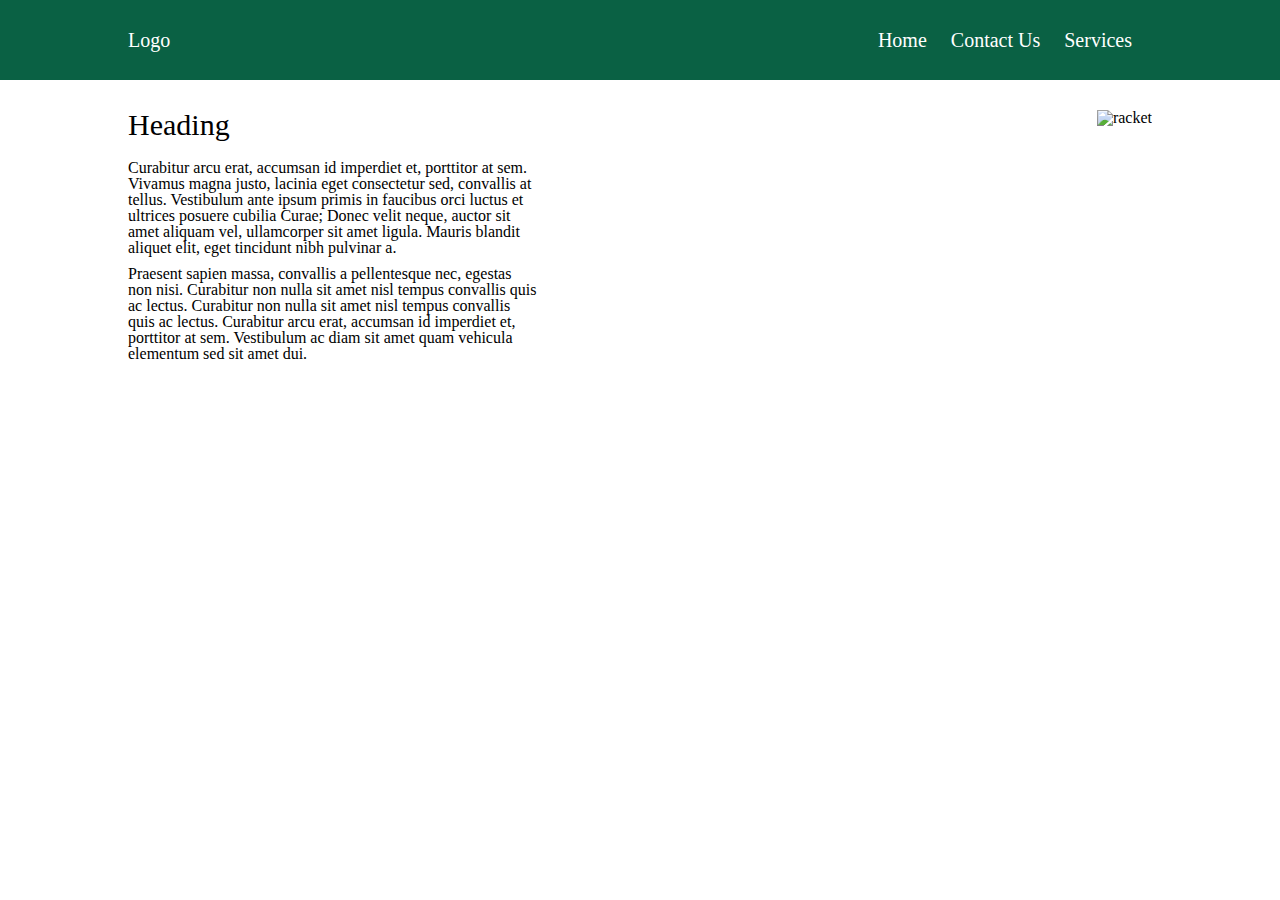
==== block-BHaabk/index.html @ cb16b580 "section and footer left" ====
<!DOCTYPE html>
 <html lang="en">
 <head>
     <meta charset="UTF-8">
     <meta name="viewport" content="width=device-width, initial-scale=1.0">
     <title>Document</title>
     <link rel="stylesheet" href="style.css">
 </head>
 <body>
<!--header-->
     <header class="header">
        <div class="inner">
            <h2 class="logo">Logo</h2>
            <div class="links">
                <a href="#">Home</a>
                <a href="#">Contact Us</a>
                <a href="#">Services</a>
            </div>
        </div>
     </header>

<!--main-->
     <main >
        <article class="inner">

            <div id="hp">
                <h2>Heading</h2>
                <p>Curabitur arcu erat, accumsan id imperdiet et, porttitor at sem. Vivamus magna justo, lacinia eget consectetur sed, convallis at tellus. Vestibulum ante ipsum primis in faucibus orci luctus et ultrices posuere cubilia Curae; Donec velit neque, auctor sit amet aliquam vel, ullamcorper sit amet ligula. Mauris blandit aliquet elit, eget tincidunt nibh pulvinar a.</p>
                <p>Praesent sapien massa, convallis a pellentesque nec, egestas non nisi. Curabitur non nulla sit amet nisl tempus convallis quis ac lectus. Curabitur non nulla sit amet nisl tempus convallis quis ac lectus. Curabitur arcu erat, accumsan id imperdiet et, porttitor at sem. Vestibulum ac diam sit amet quam vehicula elementum sed sit amet dui.</p>
            </div>

            <div id="img1">
                <img src="img1.jpg" alt="racket">
            </div>

        </article>

        <section>

        </section>
     </main>
<!--footer-->
     <footer>

     </footer>

     
 </body>
 </html>
---- block-BHaabk/style.css ----
html, body, div, span, applet, object, iframe,
h1, h2, h3, h4, h5, h6, p, blockquote, pre,
a, abbr, acronym, address, big, cite, code,
del, dfn, em, img, ins, kbd, q, s, samp,
small, strike, strong, sub, sup, tt, var,
b, u, i, center,
dl, dt, dd, ol, ul, li,
fieldset, form, label, legend,
table, caption, tbody, tfoot, thead, tr, th, td,
article, aside, canvas, details, embed, 
figure, figcaption, footer, header, hgroup, 
menu, nav, output, ruby, section, summary,
time, mark, audio, video {
	margin: 0;
	padding: 0;
	border: 0;
	font-size: 100%;
	font: inherit;
	vertical-align: baseline;
}
/* HTML5 display-role reset for older browsers */
article, aside, details, figcaption, figure, 
footer, header, hgroup, menu, nav, section {
	display: block;
}
body {
	line-height: 1;
}
ol, ul {
	list-style: none;
}
blockquote, q {
	quotes: none;
}
blockquote:before, blockquote:after,
q:before, q:after {
	content: '';
	content: none;
}
table {
	border-collapse: collapse;
	border-spacing: 0;
}
/*  custom styling  */
p{
    margin-bottom: 10px;
}
.header{
background-color: rgb(10, 97, 68);

}
.inner{
    padding: 30px;
    width: 80%;
    margin: 0 auto;
    display: flex;
    justify-content: space-between;

}
.logo{
    font-size: 20px;
    color: white;
}
.links{
display: inline;
}
.links a{
    text-decoration: none;
    font-size: 20px;
    color: white;
    padding-right: 20px;
}
#hp{
    width: 40%;
}
#hp h2{
    font-size: 30px;
    color: black;  
    padding-bottom: 20px; 
}
#img1 img{
   height: 300px;
   width: 300px;
    
}
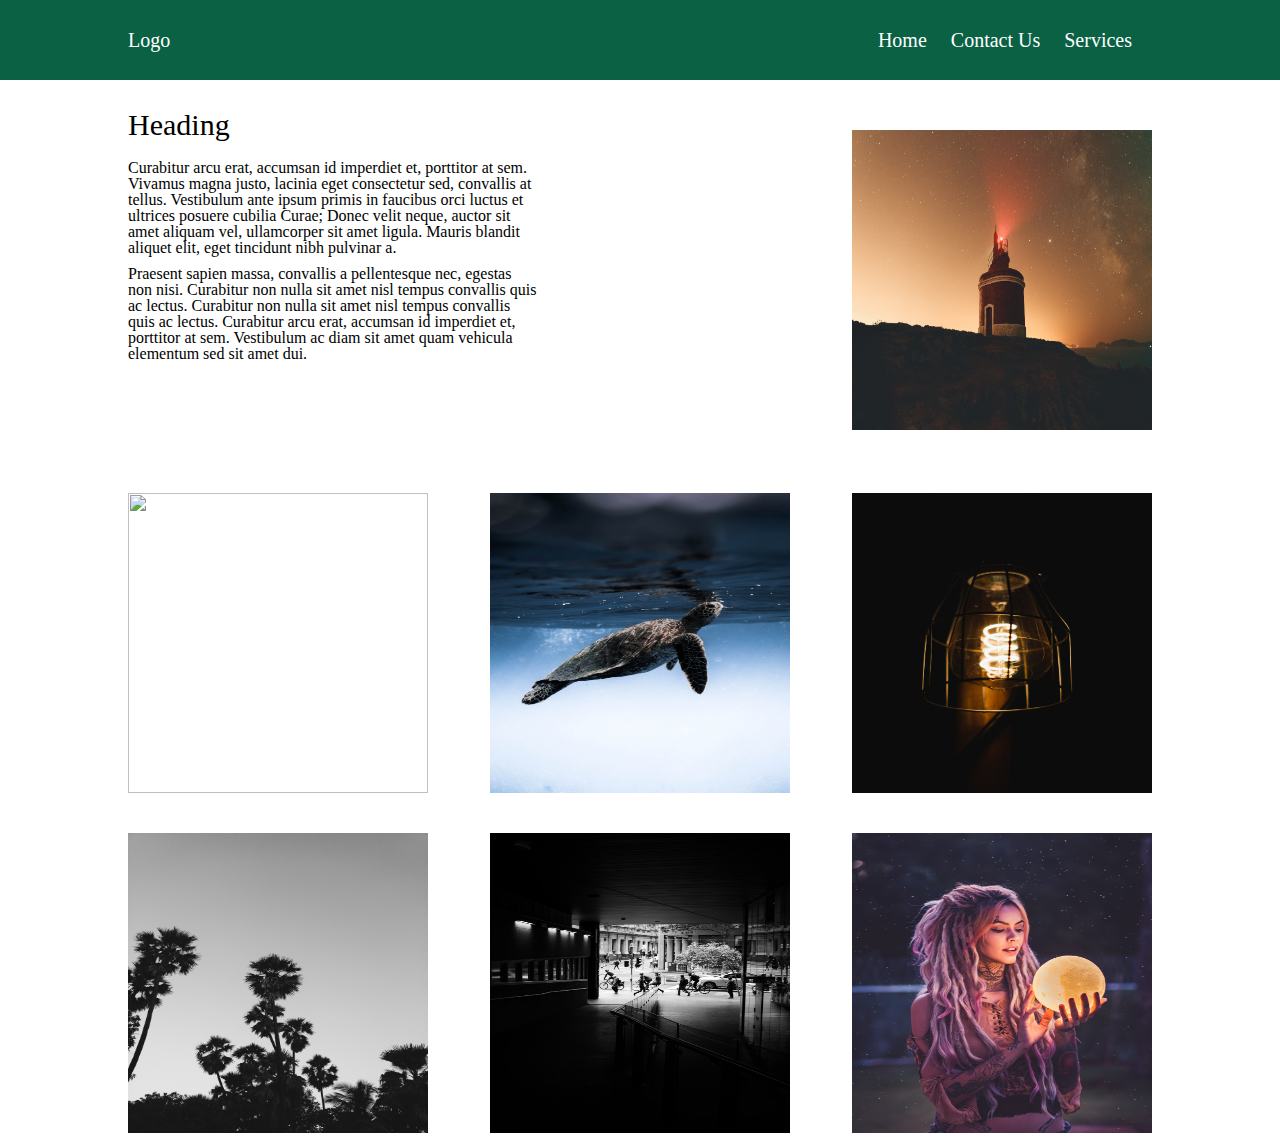
==== commit da01d4fe: "footer left" ====
--- a/block-BHaabk/index.html
+++ b/block-BHaabk/index.html
@@ -30,14 +30,26 @@
             </div>
 
             <div id="img1">
-                <img src="img1.jpg" alt="racket">
+                <img src="assets\img.jpg" alt="img">
             </div>
-
         </article>
 
         <section>
+            <div class="inner img">
+               <img src="assets\img1.jpg" alt="">
+               <img src="assets\img2.jpg" alt="">
+               <img src="assets\img3.jpg" alt="">
+            </div>
 
+            <div class="inner img">
+                <img src="assets\img4.jpg" alt="">
+                <img src="assets\img5.jpg" alt="">
+                <img src="assets\img6.jpg" alt="">
+            </div>
         </section>
+          
+
+
      </main>
 <!--footer-->
      <footer>
--- a/block-BHaabk/style.css
+++ b/block-BHaabk/style.css
@@ -80,6 +80,19 @@
 }
 #img1 img{
    height: 300px;
-   width: 300px;
+   width: 300px; 
+}
+/* galary*/
+.img{
+    flex-wrap: nowrap;
+    justify-content: space-between ;
+    padding: 10px;
     
 }
+img{
+    height: 300px;
+    width: 300px;
+    padding-top: 20px;
+    flex-shrink: 0;
+}
+
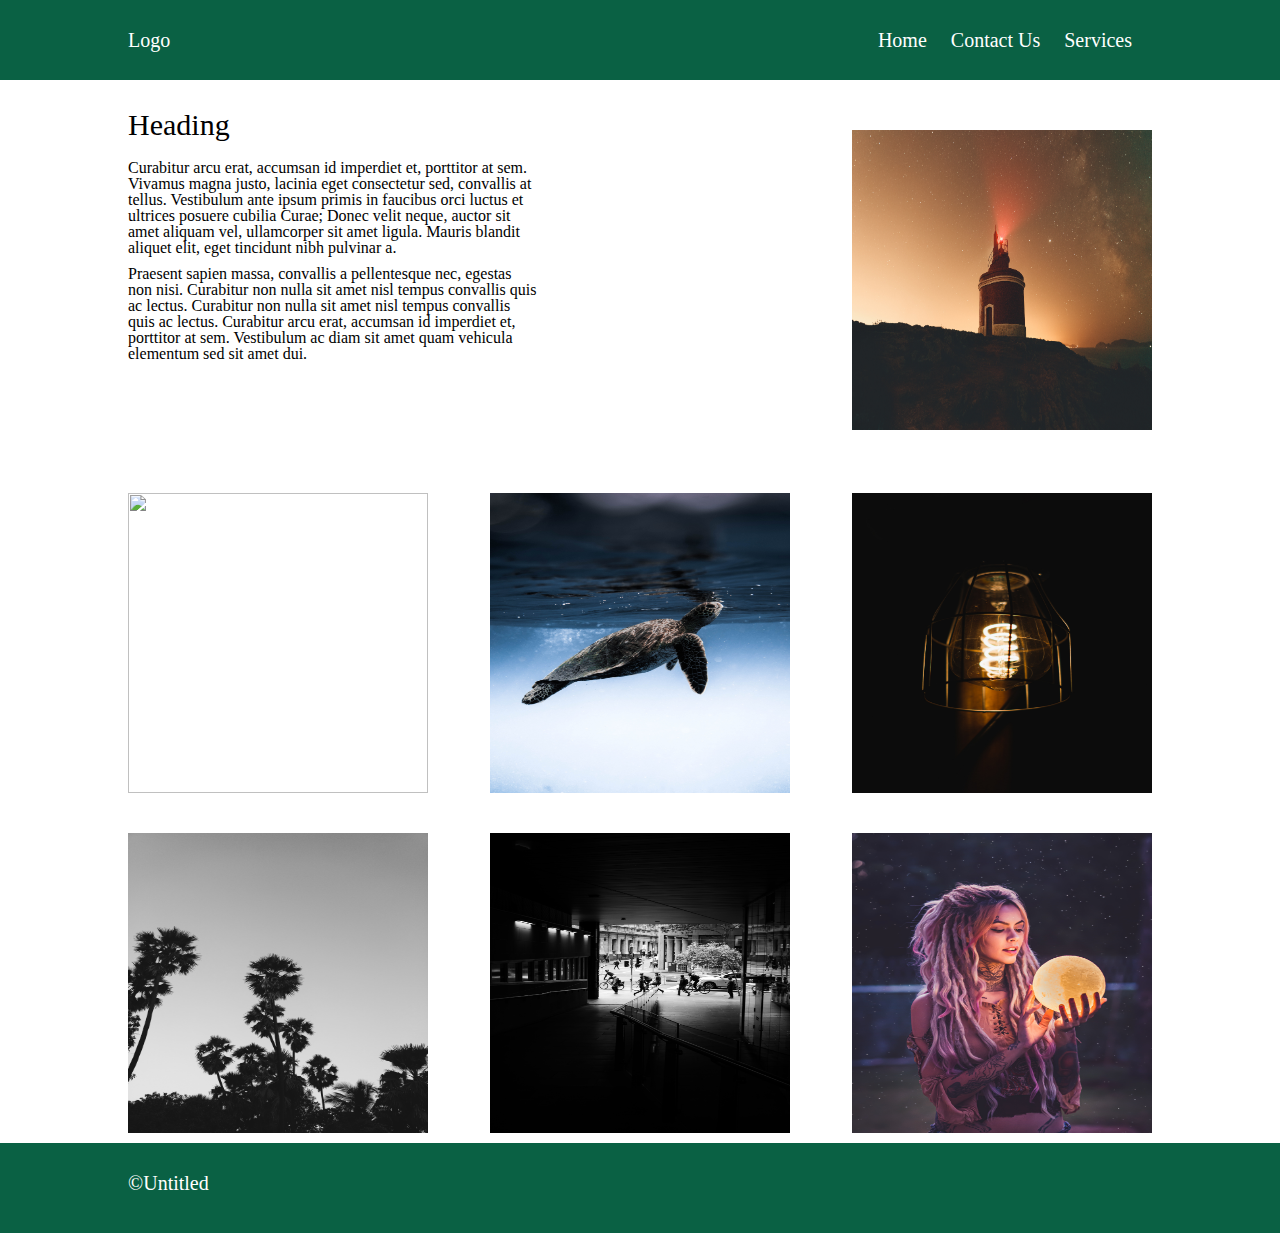
==== commit d9b26787: "add footer" ====
--- a/block-BHaabk/index.html
+++ b/block-BHaabk/index.html
@@ -53,7 +53,8 @@
      </main>
 <!--footer-->
      <footer>
-
+         <div class="inner"><p>&copy;Untitled</p></div>
+        
      </footer>
 
      
--- a/block-BHaabk/style.css
+++ b/block-BHaabk/style.css
@@ -96,3 +96,15 @@
     flex-shrink: 0;
 }
 
+/*footer*/
+footer{
+    background-color: rgb(10, 97, 68); ;
+    display: flex;
+    color: white;
+    font-size: 20px;
+    align-content:flex-start;
+}
+footer p{
+
+}
+
